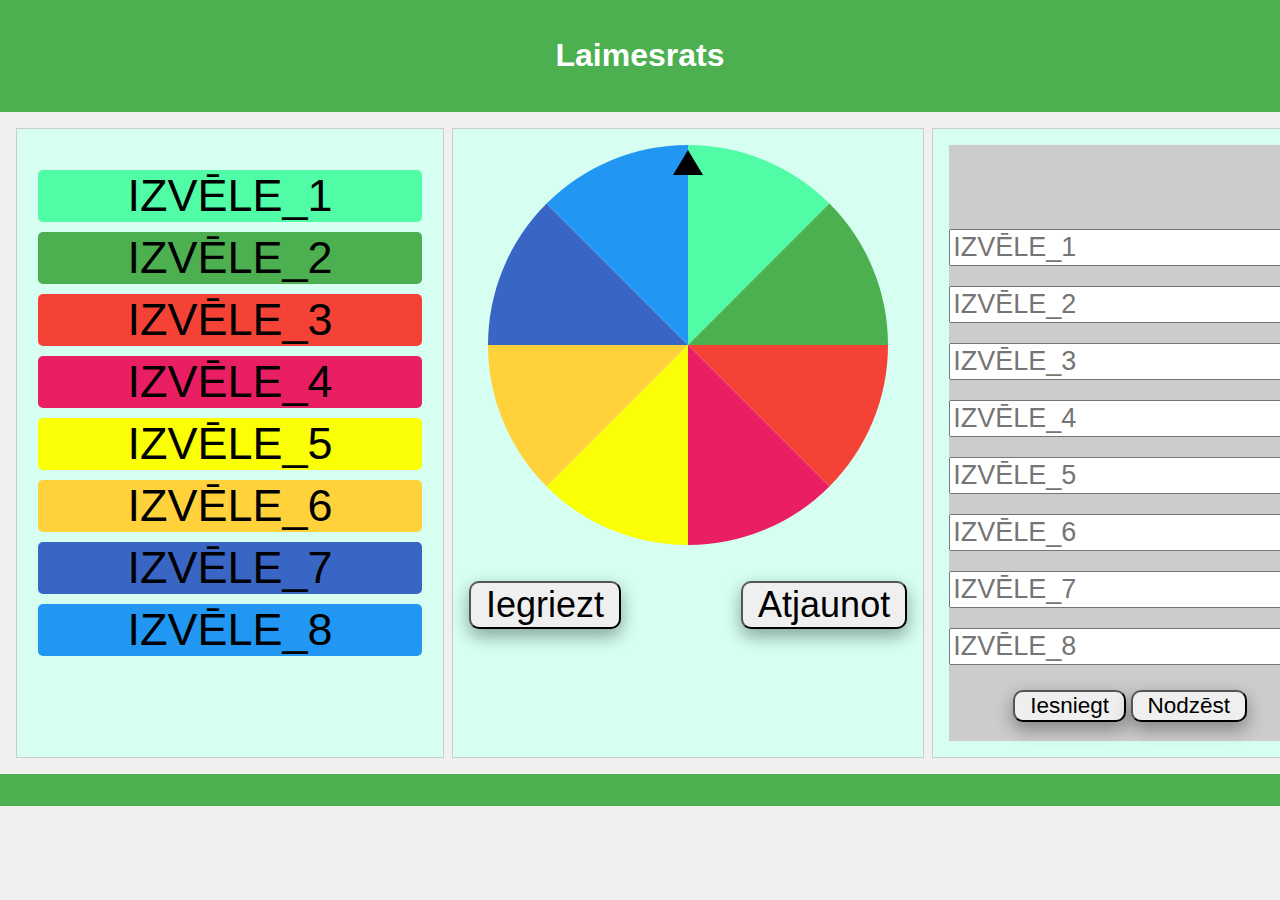
==== index.html @ 3e250512 "simple" ====
<!DOCTYPE html>
<html lang="en">
<head>
    <meta charset="UTF-8">
    <meta name="viewport" content="width=device-width, initial-scale=1.0">
    <link rel="stylesheet" href="https://cdnjs.cloudflare.com/ajax/libs/font-awesome/6.4.2/css/all.min.css">
    <link rel="stylesheet" href="css/styles.css">
    <link rel="stylesheet" href="css/stylesfirework.css">
    <script src="js/scripts.js" defer></script>
    <title>Wheel of Fortune</title>
</head>
<body>
    <header>
        <h1>Laimesrats</h1>
    </header>

    <main>
        <div class="column left">
             <div class="blocks">
                    <!-- Add names here as per the wheel sections -->
                    <div class="block" id="block1" data-name="Name1" style="background-color: #50fca6;">IZVĒLE_1</div>
                    <div class="block" id="block2" data-name="Name2" style="background-color: #4caf50;">IZVĒLE_2</div>
                    <div class="block" id="block3" data-name="Name3" style="background-color: #f44336;">IZVĒLE_3</div>
                    <div class="block" id="block4" data-name="Name4" style="background-color: #e91e63;">IZVĒLE_4</div>
                    <div class="block" id="block5" data-name="Name5" style="background-color: #fbff05;">IZVĒLE_5</div>
                    <div class="block" id="block6" data-name="Name6" style="background-color: #ffd23c;">IZVĒLE_6</div>
                    <div class="block" id="block7" data-name="Name7" style="background-color: #3965c4;">IZVĒLE_7</div>
                    <div class="block" id="block8" data-name="Name8" style="background-color: #2196f3;">IZVĒLE_8</div>
                </div>
        </div>
        <div class="column mid">
            <div class="container">
                <canvas id="wheelCanvas" width="400" height="400"></canvas>
                <div class="arrow"></div>
                <div class="button-container">
                    <button id="startBtn">Iegriezt</button>
                    <button id="restartBtn">Atjaunot</button>
                </div>
            </div>
        </div>
        <div class="column right">
            <div class="updiv">
                <div class="firework" id="firework1">
                    <div class="explosion"></div>
                    <div class="explosion"></div>
                    <div class="explosion"></div>
                    <div class="explosion"></div>
                    <div class="explosion"></div>
                    <div class="explosion"></div>
                    <div class="explosion"></div>
                    <div class="explosion"></div>
                    <div class="explosion"></div>
                    <div class="explosion"></div>
                    <div class="explosion"></div>
                    <div class="explosion"></div>
                </div>
                <div class="firework" id="firework2">
                    <div class="explosion"></div>
                    <div class="explosion"></div>
                    <div class="explosion"></div>
                    <div class="explosion"></div>
                    <div class="explosion"></div>
                    <div class="explosion"></div>
                    <div class="explosion"></div>
                    <div class="explosion"></div>
                    <div class="explosion"></div>
                    <div class="explosion"></div>
                    <div class="explosion"></div>
                    <div class="explosion"></div>
                </div>
            </div>
            <div class="inputs-container">
                <input type="text" id="Name1Input" placeholder="IZVĒLE_1">
                <input type="text" id="Name2Input" placeholder="IZVĒLE_2">
                <input type="text" id="Name3Input" placeholder="IZVĒLE_3">
                <input type="text" id="Name4Input" placeholder="IZVĒLE_4">
                <input type="text" id="Name5Input" placeholder="IZVĒLE_5">
                <input type="text" id="Name6Input" placeholder="IZVĒLE_6">
                <input type="text" id="Name7Input" placeholder="IZVĒLE_7">
                <input type="text" id="Name8Input" placeholder="IZVĒLE_8">
                <br>
                <button class="smallb" id="sendBtn">Iesniegt</button>
                <button class="smallb" id="refreshBtn">Nodzēst</button>
            </div>
    </main>
   
    <footer>
        <!-- <div class="button-row">
            <button class="golden-button">Button 1</button>
            <button class="golden-button">Button 2</button>
            <button class="golden-button">Button 3</button>
            <button class="golden-button">Button 4</button>
            <button class="golden-button">Button 5</button>
            <button class="golden-button">Button 6</button>
            <button class="golden-button">Button 7</button>
            <button class="golden-button">Button 8</button>
        </div> -->
    </footer>
</body>
</html>
---- css/styles.css ----
body {
    font-family: Arial, sans-serif;
    margin: 0;
    padding: 0;
    background-color: #f0f0f0;
}

header {
    background-color: #4CAF50;
    color: white;
    text-align: center;
    padding: 1em 0;
}

main {
    display: flex;
    flex-wrap: nowrap;
    justify-content: space-between;
    padding: 1em;
}

.column {
    padding: 1em;
    border: 1px solid #ccc;
    box-sizing: border-box;
    min-height: 70vh;
}

:root {
    --left-column-width: 30%;
    --right-column-width: 30%;
    --mid-column-width: 30%;
}

.left {
    flex: 0 0 var(--left-column-width);
    margin-right: 0.5em;
    background-color: rgb(214, 255, 241);
    align-items: center;
}

.blocks {
    display: grid;
    margin-top: 20px;
    place-items: center;
}

.block {
    display: grid;
    height: auto;
    margin: 5px;
    border-radius: 5px;
    animation: none;
    width: 30vw;
    text-align: center;
    place-items: center;
    font-size: 5vh;
}

@keyframes blink {
    0% { opacity: 0.5; }
    50% { opacity: 1; }
    100% { opacity: 0.5; }
}

.mid {
    flex: 0 0 var(--mid-column-width);
    margin-right: 0.5em;
    background-color: rgb(214, 255, 241);
}

.container {
    position: relative;
    display: flex;
    flex-direction: column;
    align-items: center;
}

.arrow {
    position: absolute;
    top: 5px;
    left: 50%;
    transform: translateX(-50%);
    width: 0;
    height: 0;
    border-left: 15px solid transparent;
    border-right: 15px solid transparent;
    border-bottom: 25px solid black;
}

.button-container {
    margin-top: 4vh;
    display: grid;
    grid-template-columns: auto auto;
    gap: 120px;
}

button {
    font-size: 4vh;
    border-radius: 10px;
    border-color: black;
    padding-right: 15px;
    padding-left: 15px;
    transition-duration: 0.4s;
    cursor: grab;
    box-shadow: 0 8px 16px 0 rgba(0,0,0,0.2), 0 6px 20px 0 rgba(0,0,0,0.19);
}

button:hover {
    box-shadow: 2px 2px 0 rgba(0,0,0,0.2), 0 3px 3px 0 rgba(0,0,0,0.19);
    background-color: rgb(61, 3, 66); /* Green */
    color: white;
}

.right {
    flex: 0 0 var(--right-column-width);
    background-color: rgb(214, 255, 241);
    position: relative;
    display: flex;
    flex-direction: column;
    height: 100%;
}

.updiv {
    background-color: #ccc;
    flex-grow: 1;
    min-height: 100px;
}

.inputs-container {
    position: absolute;
    bottom: 0;
    flex-direction: column; /* Stack children vertically */
    text-align: center;
    /* visibility: visible; */
}

.smallb {
    font-size: 2.5vh;
    display: inline-block;
    margin-top: 25px;
    margin-bottom: 35px;
}

input {
    margin-top: 20px;
    font-size: 3vh;
}

footer {
    background-color: #4CAF50;
    color: white;
    text-align: center;
    padding: 1em 0
}

/* .button-row {
    display: flex;
    justify-content: center;
    flex-wrap: nowrap; 
}

.golden-button {
    background-color: gold;
    border: none;
    padding: 10px 20px; 
    margin: 0 5px;
    cursor: pointer; 
    transition: transform 0.3s ease; 
}

.golden-button:hover {
    transform: scale(1.1); 
}

.golden-button:active {
    transform: scale(0.9); 
} */
---- css/stylesfirework.css ----
.firework {
	position: absolute;
    visibility: hidden;
}

.updiv {
    /* visibility: hidden; */
}

.active .explosion::before {
    animation: explosion 2s ease-in-out forwards;
  }

.explosion {
	position: absolute;
	left: -2px;
	bottom: 0;
	width: 4px;
	height: 80px;
	transform-origin: 50% 100%;
	/* background-color: rgba(0,0,0,.2); */
	overflow: hidden;
}
.explosion:nth-child(1) {
	transform: rotate(0deg) translateY(-15px);
}
.explosion:nth-child(2) {
	transform: rotate(30deg) translateY(-15px);
}
.explosion:nth-child(3) {
	transform: rotate(60deg) translateY(-15px);
}
.explosion:nth-child(4) {
	transform: rotate(90deg) translateY(-15px);
}
.explosion:nth-child(5) {
	transform: rotate(120deg) translateY(-15px);
}
.explosion:nth-child(6) {
	transform: rotate(150deg) translateY(-15px);
}
.explosion:nth-child(7) {
	transform: rotate(180deg) translateY(-15px);
}
.explosion:nth-child(8) {
	transform: rotate(210deg) translateY(-15px);
}
.explosion:nth-child(9) {
	transform: rotate(240deg) translateY(-15px);
}
.explosion:nth-child(10) {
	transform: rotate(270deg) translateY(-15px);
}
.explosion:nth-child(11) {
	transform: rotate(300deg) translateY(-15px);
}
.explosion:nth-child(12) {
	transform: rotate(330deg) translateY(-15px);
}

.explosion::before {
	content: '';
	position: absolute;
	left: 0;
	right: 0;
	top: 100%;
	height: 40px;
	background-color: #f5cf52;
}
@keyframes explosion {
	0% {
		top: 100%;
	}
	33%, 100% {
		top: -50%;
	}
}

#firework1 {
	left: 50%;
	top: 50%;
	transform: scale(1);
}
#firework1 .explosion::before {
	animation: explosion 2s ease-in-out infinite;
}

#firework2 {
	left: 40%;
	top: 45%;
	transform: scale(.7);
}
#firework2 .explosion::before {
	animation: explosion 2s .6s ease-in-out infinite;
}
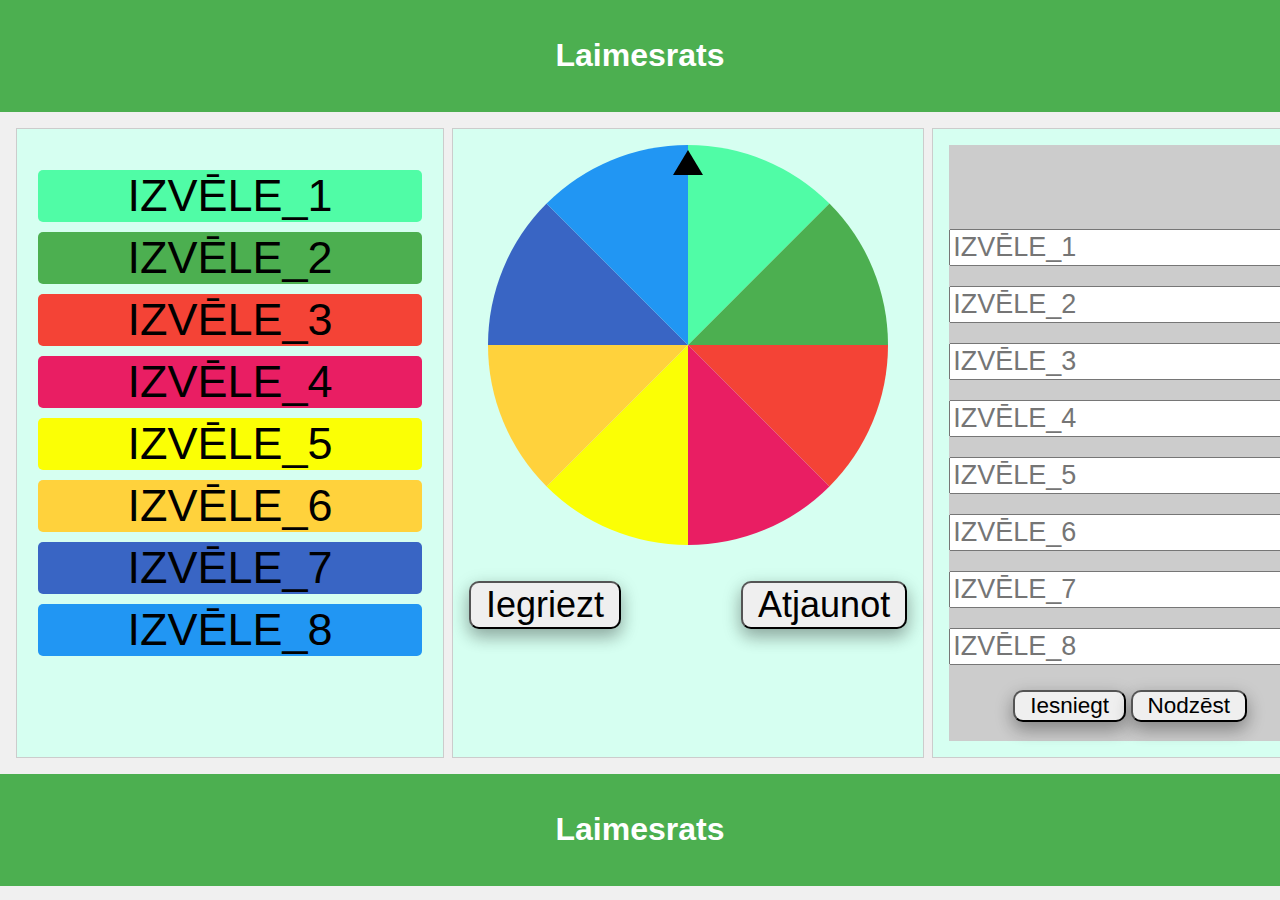
==== commit e532fcf9: "basic" ====
--- a/index.html
+++ b/index.html
@@ -84,7 +84,7 @@
             </div>
     </main>
    
-    <footer>
+    <footer><h1>Laimesrats</h1>
         <!-- <div class="button-row">
             <button class="golden-button">Button 1</button>
             <button class="golden-button">Button 2</button>
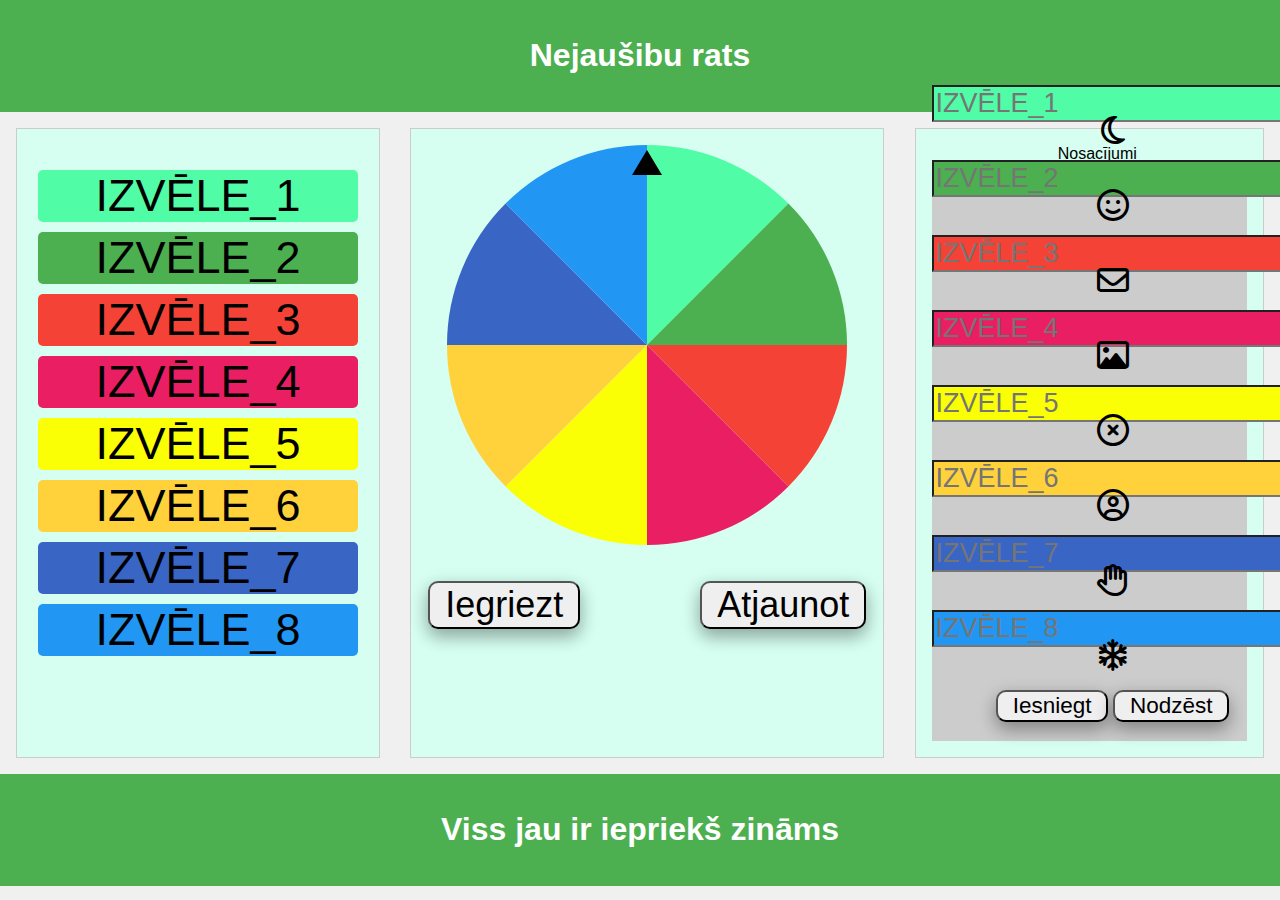
==== commit 300346f2: "basic2" ====
--- a/index.html
+++ b/index.html
@@ -7,11 +7,11 @@
     <link rel="stylesheet" href="css/styles.css">
     <link rel="stylesheet" href="css/stylesfirework.css">
     <script src="js/scripts.js" defer></script>
-    <title>Wheel of Fortune</title>
+    <title>Najaušibu rats</title>
 </head>
 <body>
     <header>
-        <h1>Laimesrats</h1>
+        <h1>Nejaušibu rats</h1>
     </header>
 
     <main>
@@ -38,7 +38,7 @@
                 </div>
             </div>
         </div>
-        <div class="column right">
+        <div class="column right"><div class="nos">Nosacījumi</div>
             <div class="updiv">
                 <div class="firework" id="firework1">
                     <div class="explosion"></div>
@@ -68,23 +68,38 @@
                     <div class="explosion"></div>
                     <div class="explosion"></div>
                 </div>
+                <div class="firework" id="firework3">
+                    <div class="explosion"></div>
+                    <div class="explosion"></div>
+                    <div class="explosion"></div>
+                    <div class="explosion"></div>
+                    <div class="explosion"></div>
+                    <div class="explosion"></div>
+                    <div class="explosion"></div>
+                    <div class="explosion"></div>
+                    <div class="explosion"></div>
+                    <div class="explosion"></div>
+                    <div class="explosion"></div>
+                    <div class="explosion"></div>
+                </div>
             </div>
             <div class="inputs-container">
-                <input type="text" id="Name1Input" placeholder="IZVĒLE_1">
-                <input type="text" id="Name2Input" placeholder="IZVĒLE_2">
-                <input type="text" id="Name3Input" placeholder="IZVĒLE_3">
-                <input type="text" id="Name4Input" placeholder="IZVĒLE_4">
-                <input type="text" id="Name5Input" placeholder="IZVĒLE_5">
-                <input type="text" id="Name6Input" placeholder="IZVĒLE_6">
-                <input type="text" id="Name7Input" placeholder="IZVĒLE_7">
-                <input type="text" id="Name8Input" placeholder="IZVĒLE_8">
-                <br>
+                <input type="text" id="Name1Input" placeholder="IZVĒLE_1" style="background-color: #50fca6;">
+                <i class="fa-regular fa-moon fa-2xl"></i><input type="text" id="Name2Input" placeholder="IZVĒLE_2" style="background-color: #4caf50;">
+                <i class="fa-regular fa-face-smile fa-2xl"></i><input type="text" id="Name3Input" placeholder="IZVĒLE_3" style="background-color: #f44336;">
+                <i class="fa-regular fa-envelope fa-2xl"></i><input type="text" id="Name4Input" placeholder="IZVĒLE_4" style="background-color: #e91e63;">
+                <i class="fa-regular fa-image fa-2xl"></i><input type="text" id="Name5Input" placeholder="IZVĒLE_5" style="background-color: #fbff05;">
+                <i class="fa-regular fa-circle-xmark fa-2xl"></i><input type="text" id="Name6Input" placeholder="IZVĒLE_6" style="background-color: #ffd23c;">
+                <i class="fa-regular fa-circle-user fa-2xl"></i><input type="text" id="Name7Input" placeholder="IZVĒLE_7" style="background-color: #3965c4;">
+                <i class="fa-regular fa-hand fa-2xl"></i><input type="text" id="Name8Input" placeholder="IZVĒLE_8" style="background-color: #2196f3;">
+                <i class="fa-regular fa-snowflake fa-2xl"></i><br>
                 <button class="smallb" id="sendBtn">Iesniegt</button>
                 <button class="smallb" id="refreshBtn">Nodzēst</button>
             </div>
+        </div>
     </main>
    
-    <footer><h1>Laimesrats</h1>
+    <footer><h1>Viss jau ir iepriekš zināms</h1>
         <!-- <div class="button-row">
             <button class="golden-button">Button 1</button>
             <button class="golden-button">Button 2</button>
--- a/css/styles.css
+++ b/css/styles.css
@@ -27,9 +27,9 @@
 }
 
 :root {
-    --left-column-width: 30%;
-    --right-column-width: 30%;
-    --mid-column-width: 30%;
+    --left-column-width: 28%;
+    --right-column-width: 28%;
+    --mid-column-width: 38%;
 }
 
 .left {
@@ -51,16 +51,16 @@
     margin: 5px;
     border-radius: 5px;
     animation: none;
-    width: 30vw;
+    width: 25vw;
     text-align: center;
     place-items: center;
     font-size: 5vh;
 }
 
-@keyframes blink {
-    0% { opacity: 0.5; }
-    50% { opacity: 1; }
-    100% { opacity: 0.5; }
+@keyframes blinkingEffect {
+    0% { opacity: 1; }
+    50% { opacity: 0.5; }
+    100% { opacity: 1; }
 }
 
 .mid {
@@ -121,6 +121,12 @@
     height: 100%;
 }
 
+.nos {
+    width: 20%; /* or any specific width you prefer */
+    margin-left: auto;
+    margin-right: auto;
+}
+
 .updiv {
     background-color: #ccc;
     flex-grow: 1;
--- a/css/stylesfirework.css
+++ b/css/stylesfirework.css
@@ -65,7 +65,7 @@
 	right: 0;
 	top: 100%;
 	height: 40px;
-	background-color: #f5cf52;
+	background-color: #fffb00;
 }
 @keyframes explosion {
 	0% {
@@ -92,4 +92,15 @@
 }
 #firework2 .explosion::before {
 	animation: explosion 2s .6s ease-in-out infinite;
+	background-color: #00ff22;
 }
+
+#firework3 {
+	left:45%;
+	top: 40%;
+	transform: scale(1.7);
+}
+#firework3 .explosion::before {
+	animation: explosion 2s .3s ease-in-out infinite;
+	background-color: #ff0000;
+}
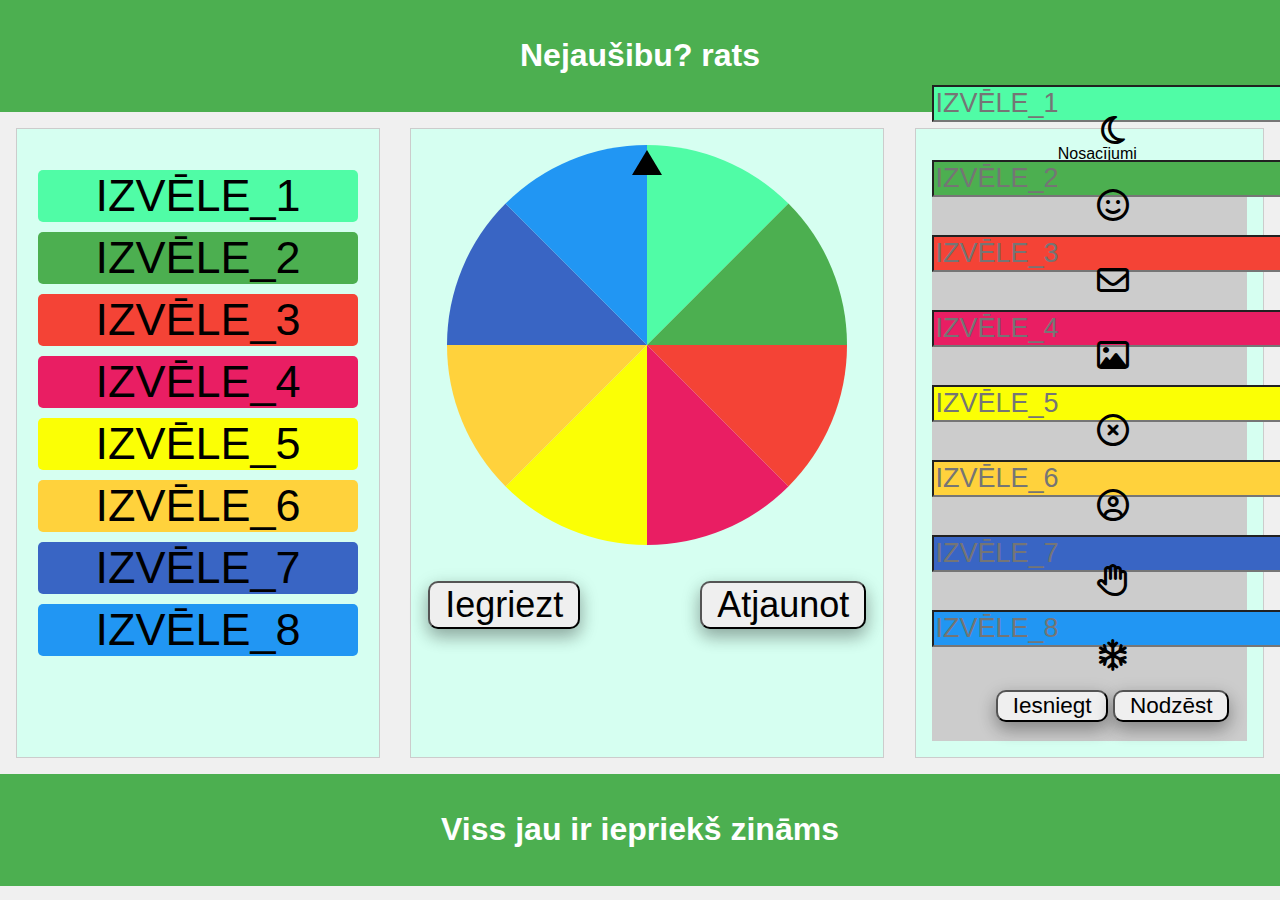
==== commit 60b9c193: "rats" ====
--- a/index.html
+++ b/index.html
@@ -11,7 +11,7 @@
 </head>
 <body>
     <header>
-        <h1>Nejaušibu rats</h1>
+        <h1>Nejaušibu? rats</h1>
     </header>
 
     <main>
